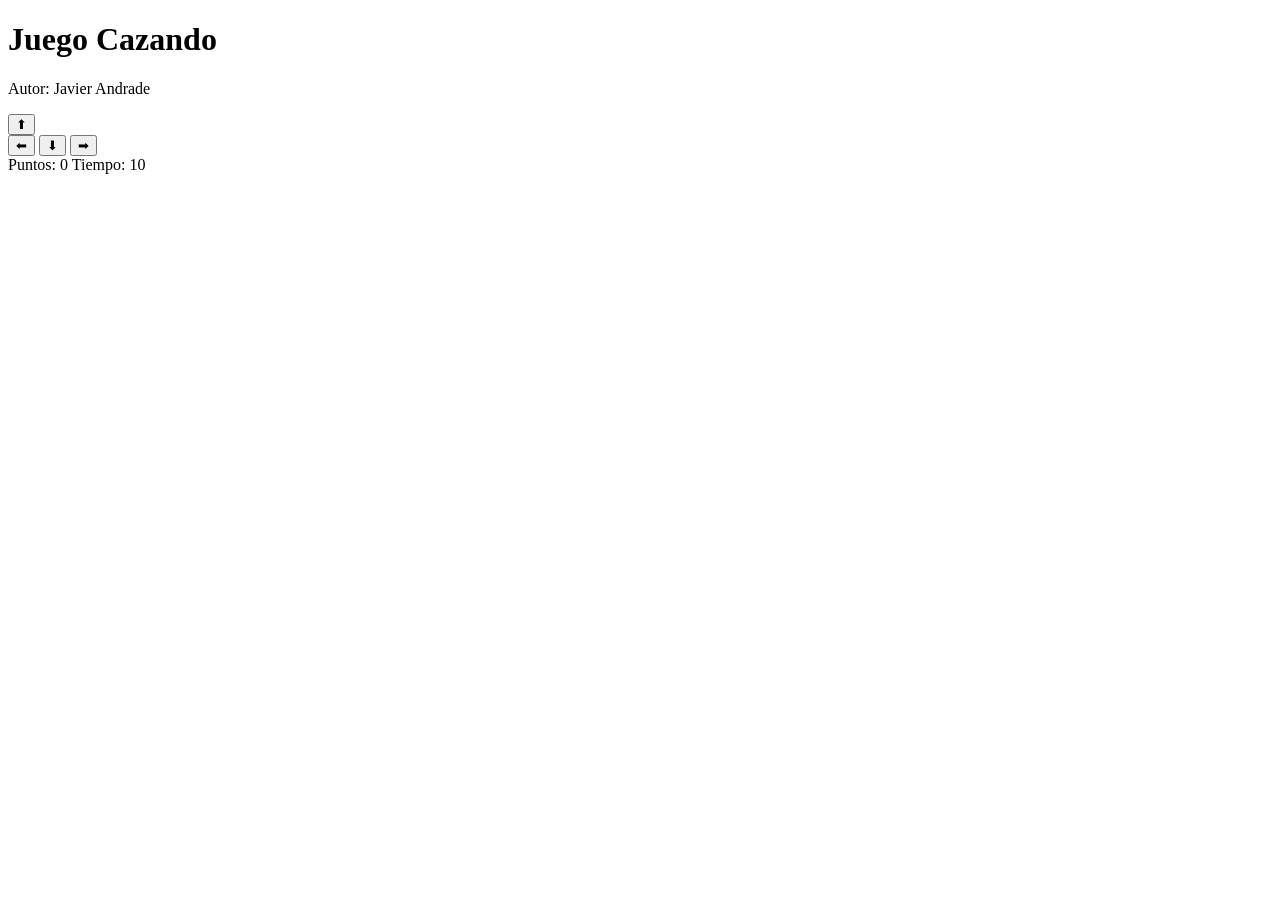
==== cazando.html @ a948cdda "Agregar archivo, referenciar .CSS y agregar autor" ====
<!DOCTYPE html>
<html>
<head>
  <title>Juego Cazando</title>
  <link rel="stylesheet" href="cazando.css">
</head>
<body>

  <h1>Juego Cazando</h1>
  <p>Autor: Javier Andrade</p>


  <div class="controles">
    <button>⬆</button>
    <br>
    <button>⬅</button>
    <button>⬇</button>
    <button>➡</button>
  </div>


  <div class="panel">
    <span>Puntos: <span id="puntos">0</span></span>
    <span>Tiempo: <span id="tiempo">10</span></span>
  </div>

  <p id="mensaje"></p>


</body>
</html>
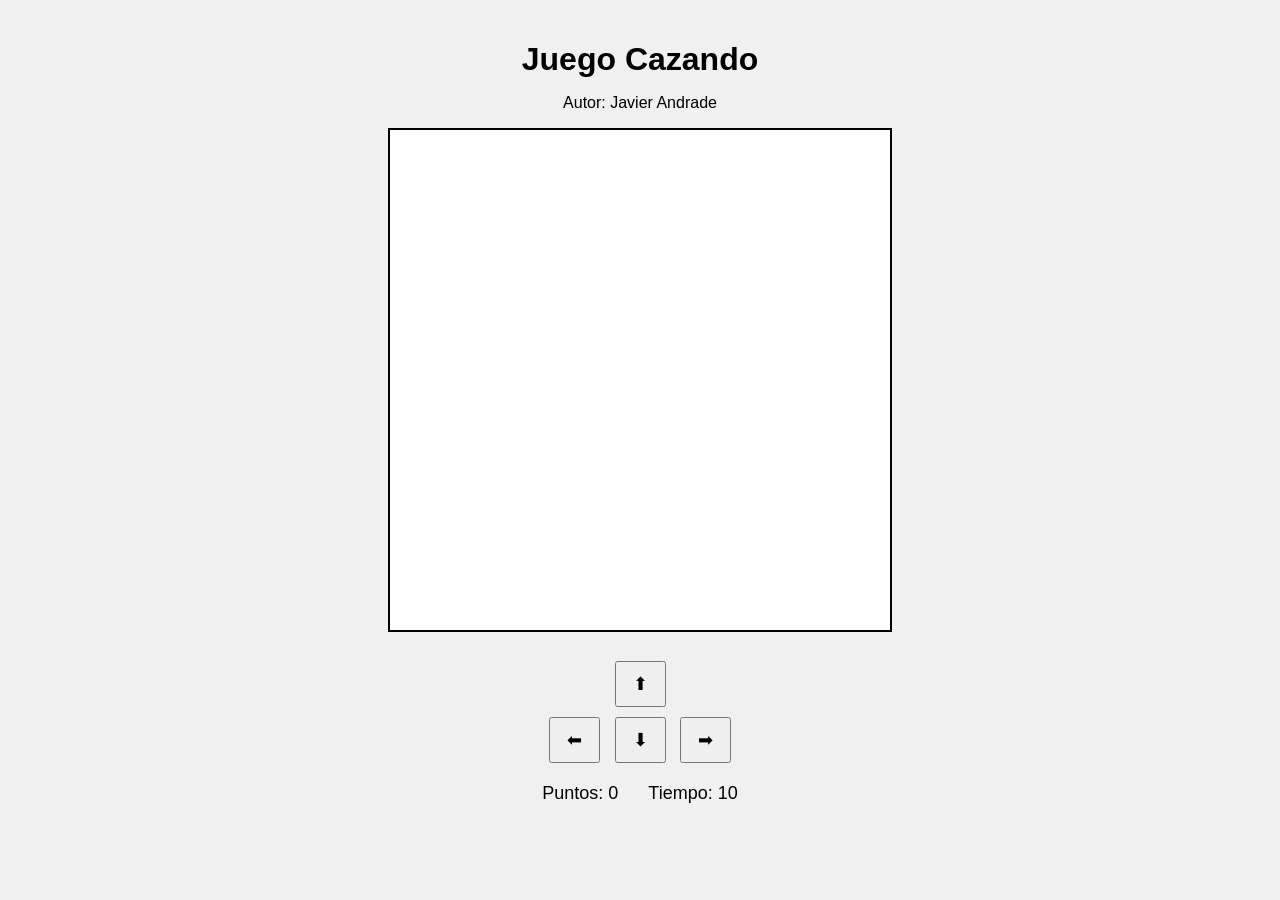
==== commit d273075a: "Referenciar .JS, crear espacio canvas e invocar funcion dibujarGato" ====
--- a/cazando.html
+++ b/cazando.html
@@ -4,10 +4,14 @@
   <title>Juego Cazando</title>
   <link rel="stylesheet" href="cazando.css">
 </head>
-<body>
+<body onload="iniciar()">
 
   <h1>Juego Cazando</h1>
   <p>Autor: Javier Andrade</p>
+
+  <div>
+    <canvas id="areaJuego" width="500" height="500"></canvas>
+  </div>
 
 
   <div class="controles">
@@ -28,4 +32,5 @@
 
 
 </body>
+<script src="cazando.js"></script>
 </html>
--- a/cazando.css
+++ b/cazando.css
@@ -0,0 +1,42 @@
+body {
+  text-align: center;
+  font-family: Arial, sans-serif;
+  background: #f0f0f0;
+  margin: 0;
+  padding: 20px;
+}
+
+h1 {
+  margin-bottom: 5px;
+}
+
+.panel {
+  margin: 15px 0;
+  font-size: 18px;
+  display: flex;
+  justify-content: center;
+  gap: 30px;
+}
+
+canvas {
+  background: white;
+  border: 2px solid black;
+}
+
+.controles {
+  margin-top: 20px;
+}
+
+button {
+  margin: 5px;
+  padding: 10px 16px;
+  font-size: 18px;
+  cursor: pointer;
+}
+
+#mensaje {
+  font-size: 20px;
+  font-weight: bold;
+  color: darkred;
+  margin-top: 15px;
+}
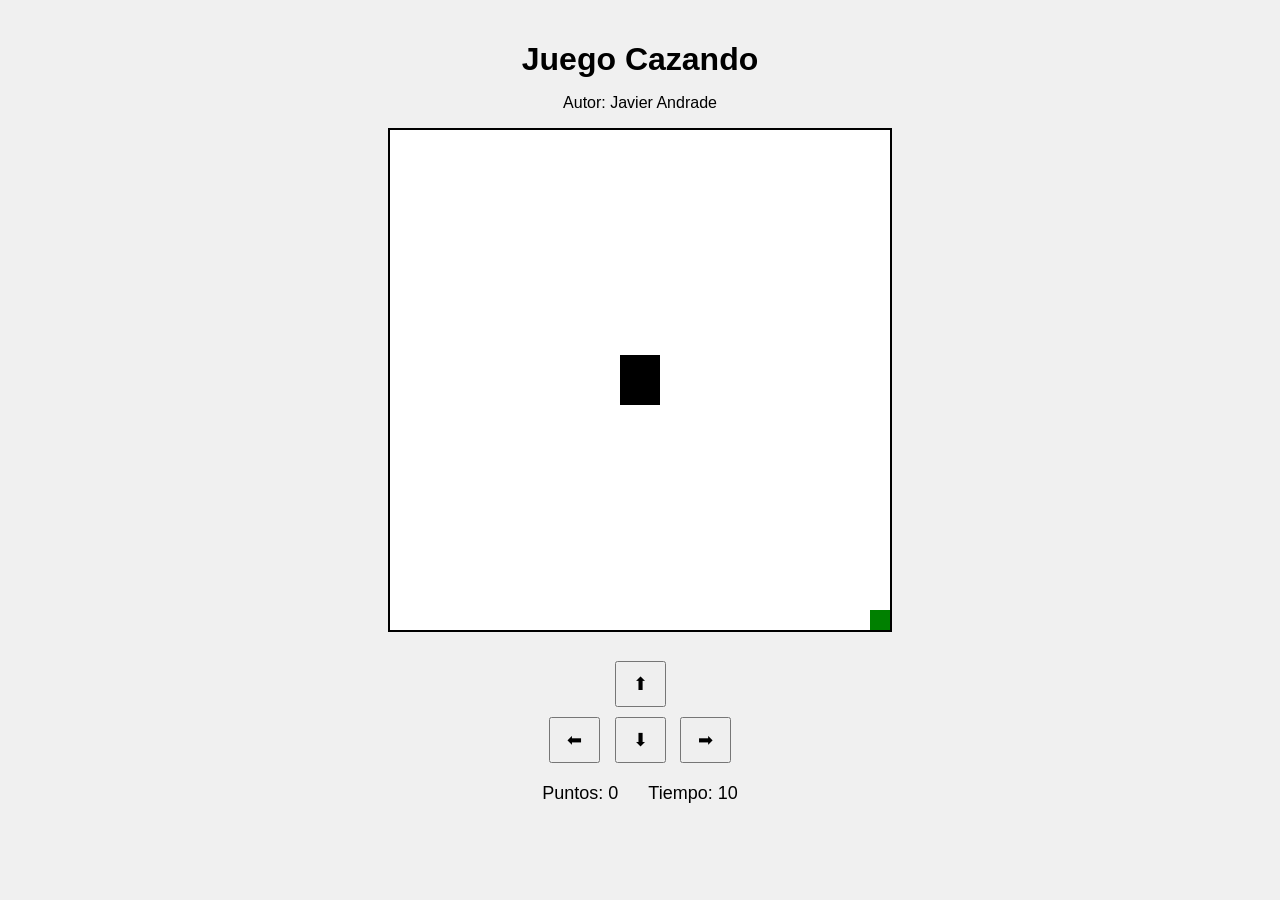
==== commit 03f83313: "Crear funcion limpiarCanva, actualizarCanva y moverIzquierda con boton" ====
--- a/cazando.html
+++ b/cazando.html
@@ -4,7 +4,7 @@
   <title>Juego Cazando</title>
   <link rel="stylesheet" href="cazando.css">
 </head>
-<body onload="iniciar()">
+<body onload="iniciarJuego()">
 
   <h1>Juego Cazando</h1>
   <p>Autor: Javier Andrade</p>
@@ -17,7 +17,7 @@
   <div class="controles">
     <button>⬆</button>
     <br>
-    <button>⬅</button>
+    <button onclick="moverIzquierda()">⬅</button>
     <button>⬇</button>
     <button>➡</button>
   </div>
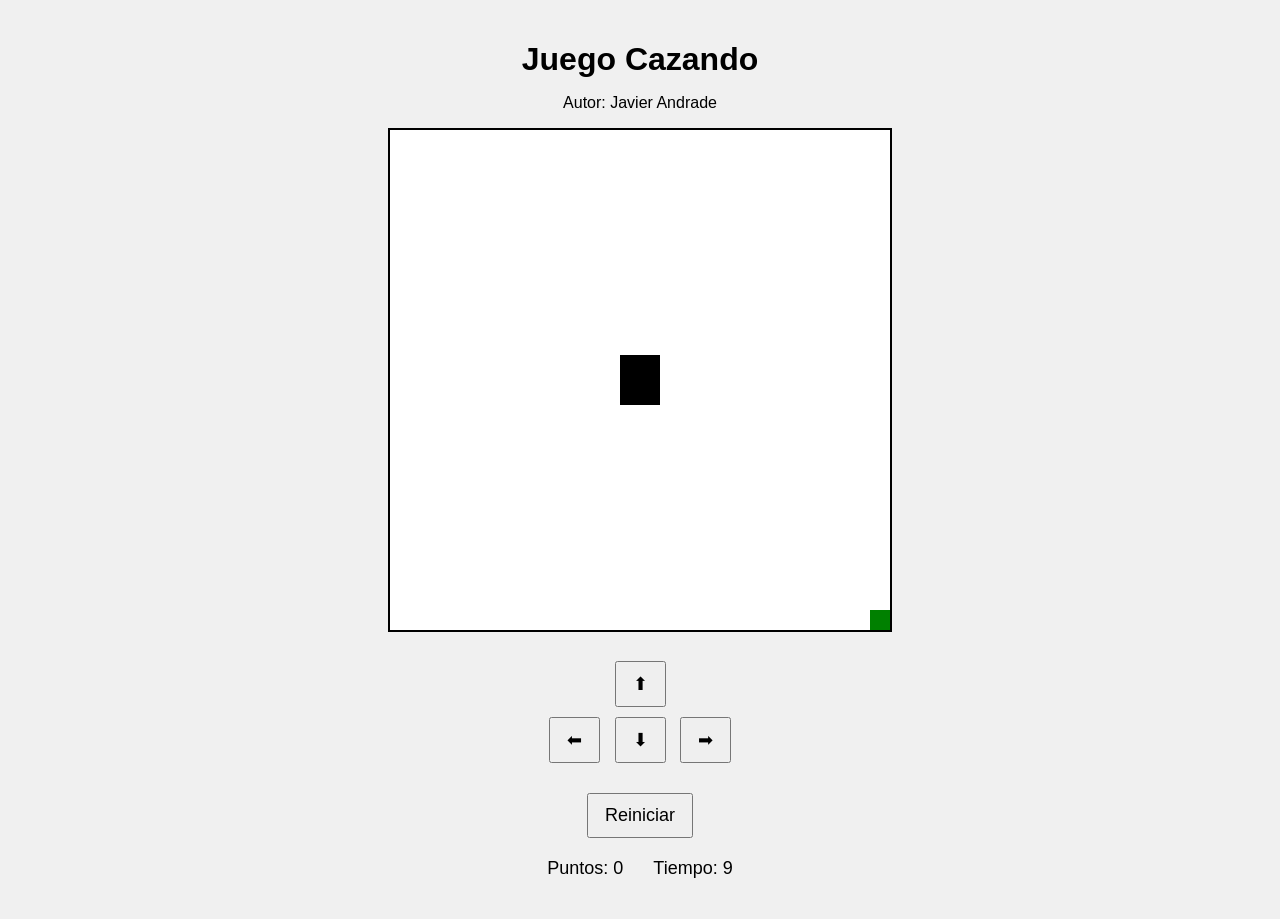
==== commit 650a22ff: "Agregar funcion reiniciar" ====
--- a/cazando.html
+++ b/cazando.html
@@ -3,6 +3,7 @@
 <head>
   <title>Juego Cazando</title>
   <link rel="stylesheet" href="cazando.css">
+  <script src="utilitario.js"></script>
 </head>
 <body onload="iniciarJuego()">
 
@@ -15,11 +16,15 @@
 
 
   <div class="controles">
-    <button>⬆</button>
+    <button onclick="moverArriba()">⬆</button>
     <br>
     <button onclick="moverIzquierda()">⬅</button>
-    <button>⬇</button>
-    <button>➡</button>
+    <button onclick="moverAbajo()">⬇</button>
+    <button onclick="moverDerecha()">➡</button>
+  </div>
+
+  <div class="controles">
+    <button onclick="reiniciar()">Reiniciar</button>
   </div>
 
 
